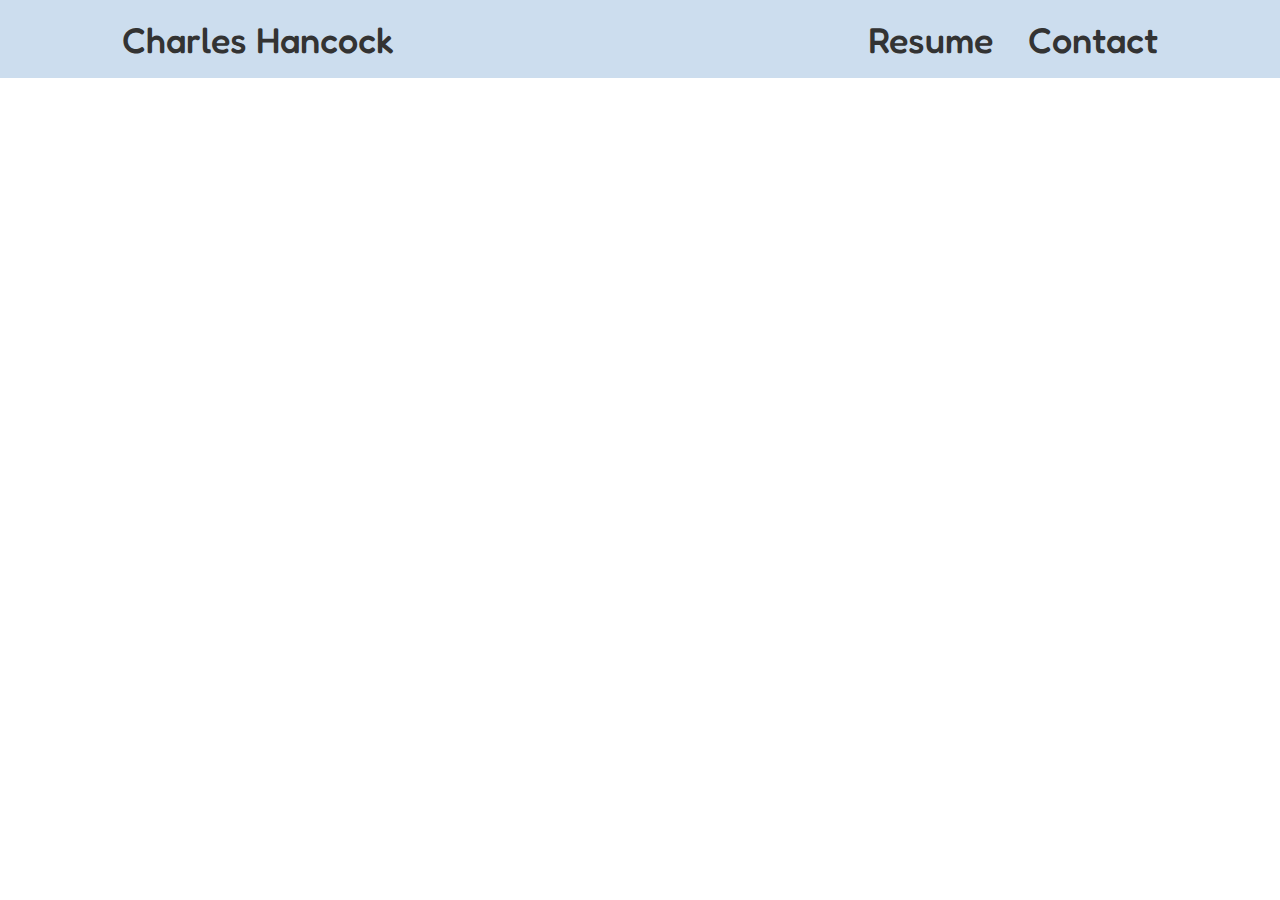
==== index.html @ c7cfab23 "initial commit part deux" ====
<!DOCTYPE html>
<html lang="en" ng-app="portfolio">

<head>
<meta name="viewport" content="width=device-width, initial-scale=1">
<meta charset="utf-8">
<meta http-equiv="X-UA-Compatible" content="IE=edge">
<link href='http://fonts.googleapis.com/css?family=Montserrat+Alternates|Fredoka+One' rel='stylesheet' type='text/css'>
<link href="bootstrap/css/bootstrap.min.css" rel="stylesheet">
<link href="css/main.css" rel="stylesheet">
<script src="angular/angular.min.js"></script>
<script src="angular/angular-route.min.js"></script>
<script src="bootstrap/ui-bootstrap-tpls-0.12.1.min.js"></script>

<title>Charles Hancock</title>

</head>
	<body>
		<header class="container-fluid headsman">
			<div class="row">
				<div class="col-md-offset-1 col-md-7 bannerName">
					<h1>
						<a href="index.html">Charles Hancock</a>
					</h1>
				</div>
				<div class="col-md-1 bannerInfo">
					<h1>
						<a href="resources/CharlesHancockResume.pdf" target="_blank">Resume</a>
					</h1>
				</div>
				<div class="col-md-2 bannerInfo">
					<h1>
						<a href="mailto:chancock8@gatech.edu">Contact</a>
					</h1>
				</div>
			</div>
		</header>




		<div ng-view>


		</div>



	</body>



</html>
---- css/main.css ----
.headsman {
	height: 78px;
	background-color: #cde;
}

a:link {
	color: #333;
}
a:visited {
	color: #333;
}
a:hover {
	color: #b60;
	text-decoration: none;
}
a:active {
	color: #999;
	text-decoration: none;
}

.bannerName {
	font-family: 'Fredoka One', cursive;
}

.bannerInfo {
	font-family: 'Fredoka One', cursive;
	text-align: right;
}

.montserrat {
	font-family: 'Montserrat Alternates', sans-serif;
}

/*body {
	color: #333;
}*/
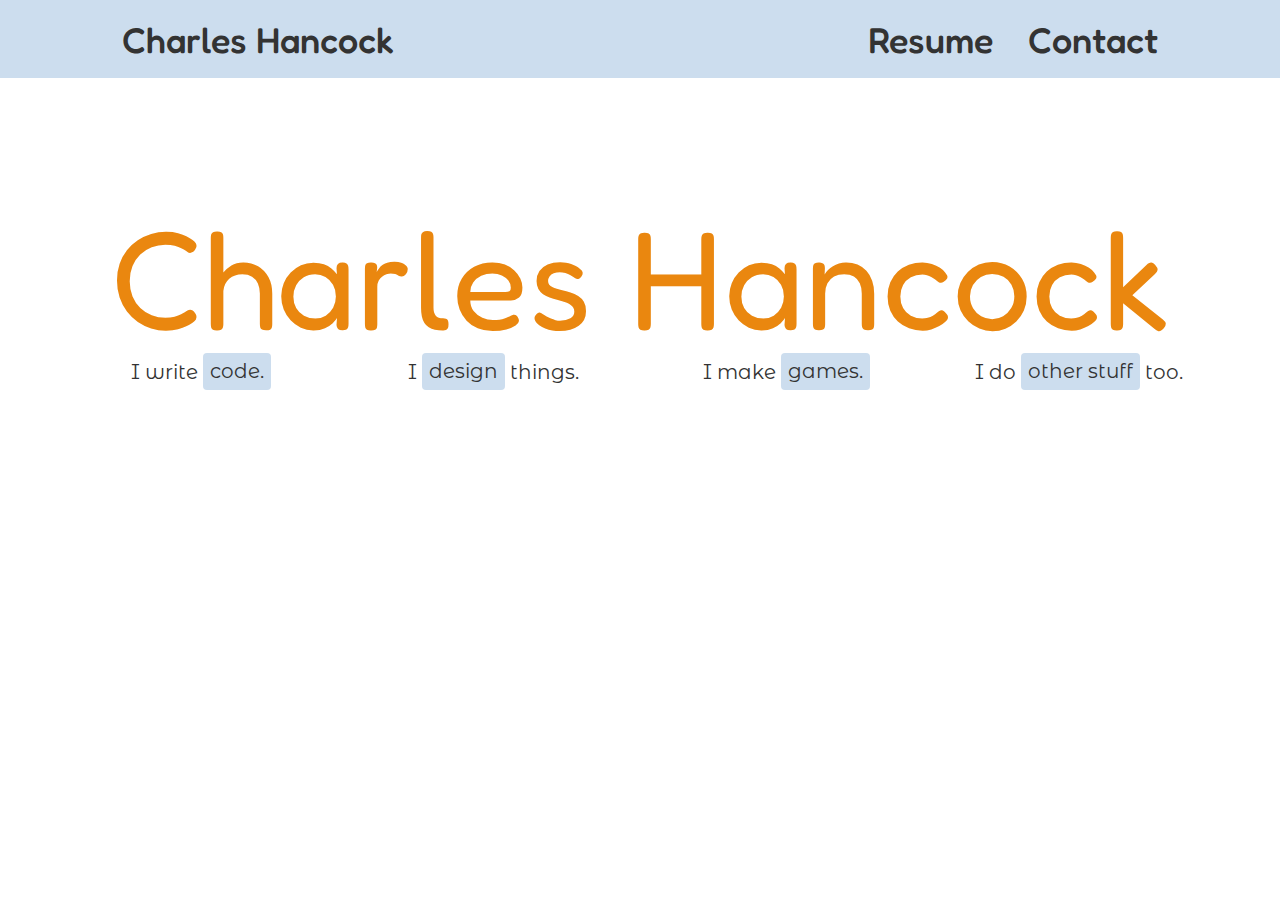
==== commit bc393ddb: "Navigation solidified." ====
--- a/index.html
+++ b/index.html
@@ -11,6 +11,7 @@
 <script src="angular/angular.min.js"></script>
 <script src="angular/angular-route.min.js"></script>
 <script src="bootstrap/ui-bootstrap-tpls-0.12.1.min.js"></script>
+<script src="js/portfolio.js"></script>
 
 <title>Charles Hancock</title>
 
@@ -20,7 +21,7 @@
 			<div class="row">
 				<div class="col-md-offset-1 col-md-7 bannerName">
 					<h1>
-						<a href="index.html">Charles Hancock</a>
+						<a href="#/home">Charles Hancock</a>
 					</h1>
 				</div>
 				<div class="col-md-1 bannerInfo">
--- a/css/main.css
+++ b/css/main.css
@@ -3,17 +3,19 @@
 	background-color: #cde;
 }
 
-a:link {
+.headsman a:link {
 	color: #333;
-}
-a:visited {
-	color: #333;
-}
-a:hover {
-	color: #b60;
 	text-decoration: none;
 }
-a:active {
+.headsman a:visited {
+	color: #333;
+	text-decoration: none;
+}
+.headsman a:hover {
+	color: #EA870F;
+	text-decoration: none;
+}
+.headsman a:active {
 	color: #999;
 	text-decoration: none;
 }
@@ -27,11 +29,70 @@
 	text-align: right;
 }
 
-.montserrat {
+.homeName {
+	font-family: 'Fredoka One', cursive;
+	font-size: 140px;
+	height: 175px;
+	color: #EA870F;
+	margin-top: 100px;
+}
+.homeText {
 	font-family: 'Montserrat Alternates', sans-serif;
+	font-size: 20px;
+}
+.homeBtn {
+	font-size: 20px;
+	margin-bottom: 4px;
+	padding: 3px 6px;
+	background-color: #cde;
+	color: #333;
+}
+.homeBtn:hover {
+	color: #ea870f;
+}
+.activeHomeBtn {
+	font-size: 20px;
+	margin-bottom: 4px;
+	padding: 2px 5px;
+	background-color: #cde;
+	border: 2px solid #333;
+	color: #ea870f;
+}
+.activeHomeBtn a:link {
+	color: #ea870f;
+	text-decoration: none;
+}
+.activeHomeBtn a:visited {
+	color: #ea870f;
+	text-decoration: none;
+}
+.activeHomeBtn a:hover {
+	color: #ea870f;
+	text-decoration: none;
+}
+.activeHomeBtn a:active {
+	color: #ea870f;
+	text-decoration: none;
+}
+.btn a:link {
+	color: #333;
+	text-decoration: none;
+}
+.btn a:visited {
+	color: #333;
+	text-decoration: none;
+}
+.btn a:hover {
+	color: #EA870F;
+	text-decoration: none;
+}
+.btn a:active {
+	color: #999;
+	text-decoration: none;
 }
 
-/*body {
-	color: #333;
-}*/
+.navBar {
+	margin-top: 10px;
+}
 
+
